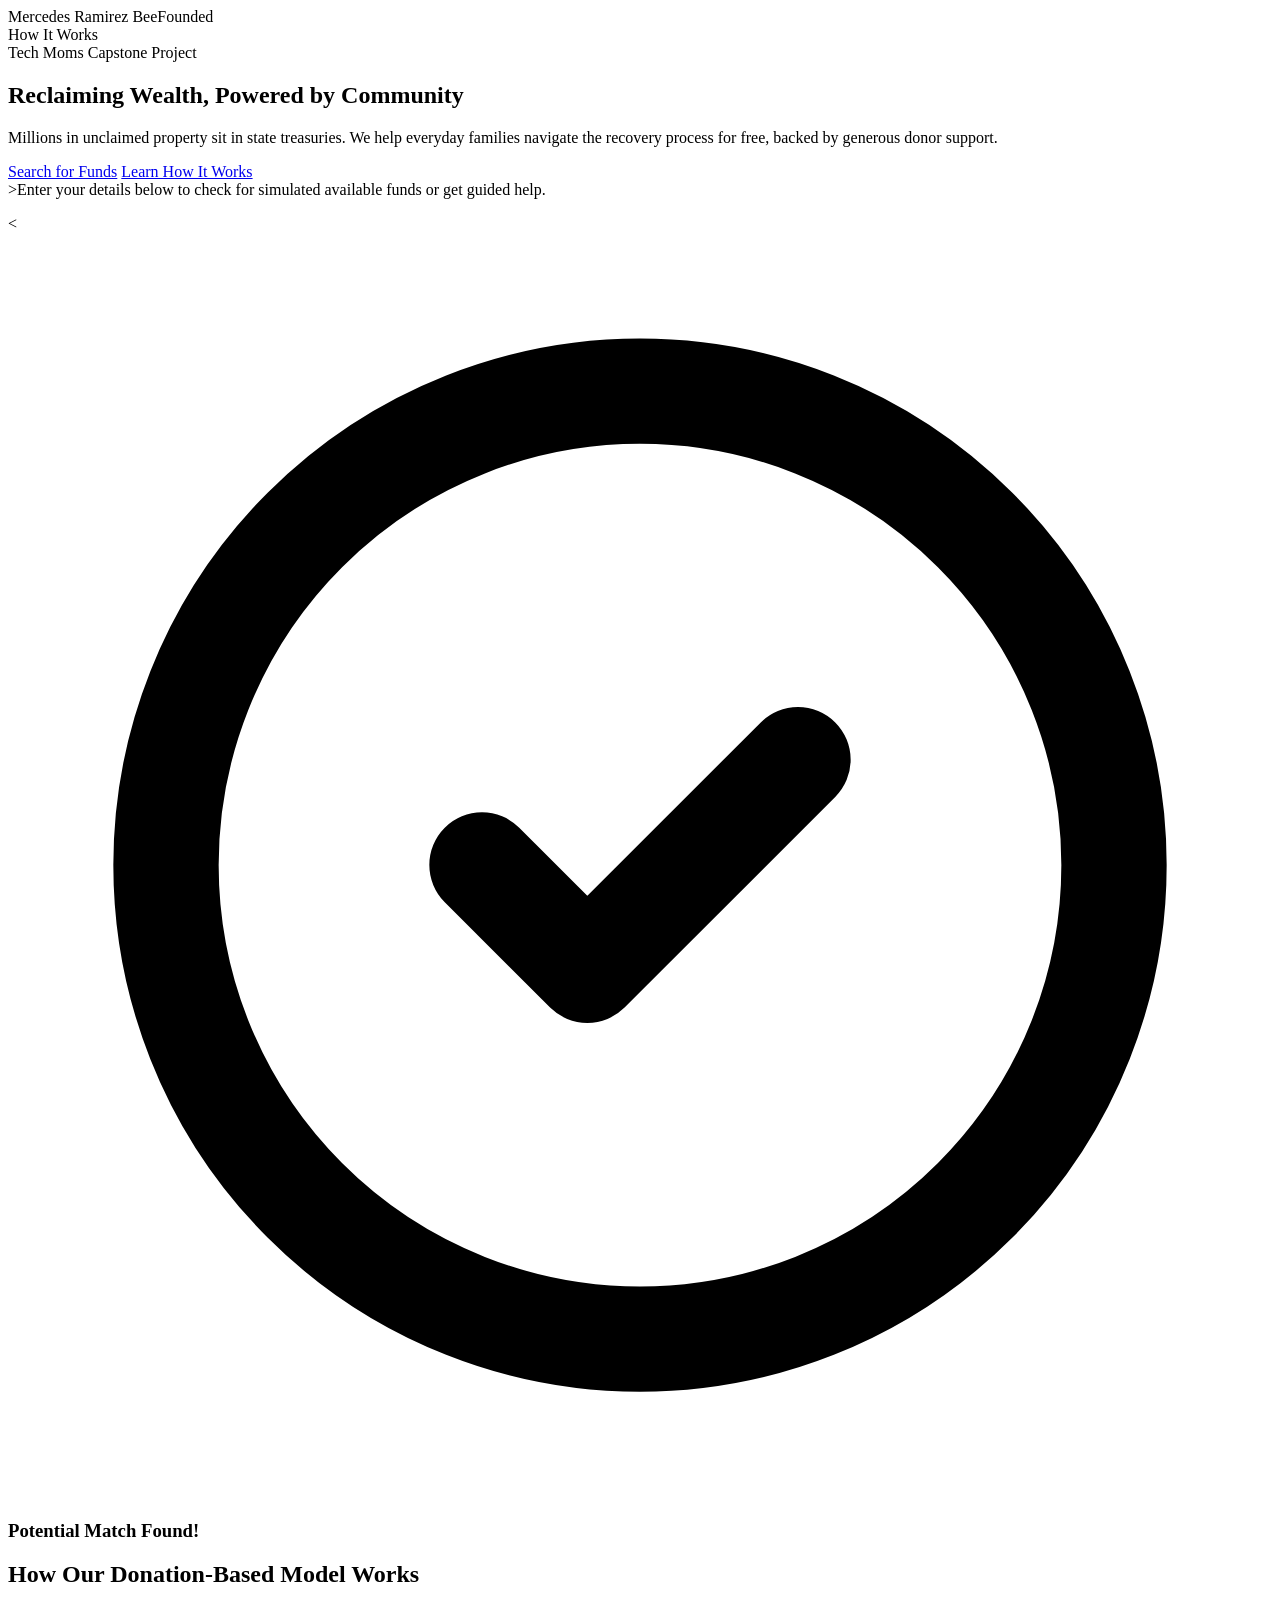
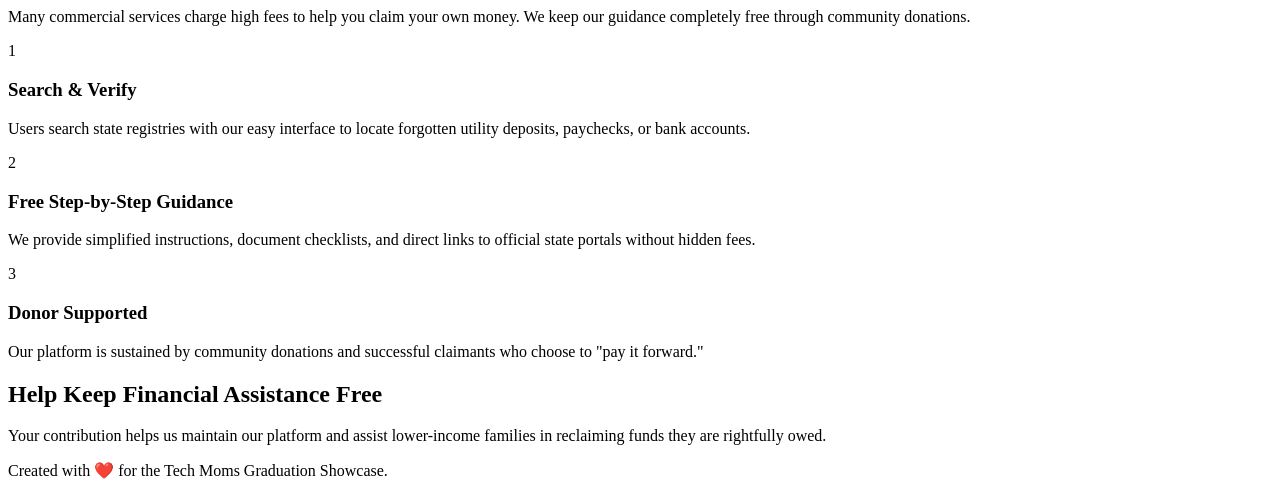
==== index.html @ 12367aca "Initial uplaod" ====
﻿<!DOCTYPE html>
<html lang="en">

<head>
    <meta charset="UTF-8">
    <meta name="viewport" content="width=device-width, initial-scale=1.0">
    <title>BeeFounded | Unclaimed Funds Assistance</title>

</head>

<body class="bg-slate-50 text-slate-800">

    <!-- Header / Navbar -->
    <header class="bg-white shadow-sm sticky top-0 z-50">
        <div class="max-w-7xl mx-auto px-4 sm:px-6 lg:px-8 h-16 flex items-center justify-between">
            <div class="flex items-center space-x-2">
                <span class="bg-emerald-600 text-white font-bold p-2 rounded-lg text-lg">Mercedes Ramirez</span>
                <span class="text-xl font-bold text-slate-900">BeeFounded</span>
            </div>
            <nav class=>How It Works</a>
        </div>
    </header>

    <!-- Hero Section -->
    <section class="bg-gradient-to-br from-emerald-900 via-slate-900 to-slate-900 text-white py-20 px-4">
        <div class="max-w-4xl mx-auto text-center">
            <span
                class="bg-emerald-500/20 text-emerald-300 text-xs font-semibold px-3 py-1 rounded-full uppercase tracking-wider">Tech
                Moms Capstone Project</span>
            <h1 class="text-4xl sm:text-6xl font-extrabold mt-4 tracking-tight">Reclaiming Wealth, <span
                    class="text-emerald-400">Powered by Community</span></h1>
            <p class="mt-6 text-lg sm:text-xl text-slate-300 max-w-2xl mx-auto">Millions in unclaimed property sit in
                state treasuries. We help everyday families navigate the recovery process for free, backed by generous
                donor support.</p>
            <div class="mt-10 flex flex-col sm:flex-row justify-center gap-4">
                <a href="#finder"
                    class="bg-emerald-500 hover:bg-emerald-600 text-white font-semibold px-8 py-3 rounded-xl transition shadow-lg shadow-emerald-900/50">Search
                    for Funds</a>
                <a href="#how-it-works"
                    class="bg-slate-800 hover:bg-slate-700 text-slate-200 font-semibold px-8 py-3 rounded-xl transition border border-slate-700">Learn
                    How It Works</a>
            </div>
        </div>
    </section>
    >Enter your details below to check for simulated available
    funds or get guided help.</p>

    <form id="searchForm" class="mt-8 space-y-4 sm:space-y-0 sm:flex sm:gap-4">
        < </select>
            </div>
            <div class="sm:flex sm:items-end">

            </div>
    </form>

    <!-- Results Box (Hidden by default) -->
    <div id="resultsBox" class="hidden mt-8 p-6 bg-emerald-50 rounded-xl border border-emerald-200 text-emerald-900">
        <div class="flex items-start space-x-3">
            <svg class="w-6 h-6 text-emerald-600 mt-0.5 flex-shrink-0" fill="none" stroke="currentColor"
                viewBox="0 0 24 24">
                <path stroke-linecap="round" stroke-linejoin="round" stroke-width="2"
                    d="M9 12l2 2 4-4m6 2a9 9 0 11-18 0 9 9 0 0118 0z"></path>
            </svg>
            <div>
                <h3 class="font-bold text-lg">Potential Match Found!</h3>
                <p id="resultText" class="text-sm mt-1 text-emerald-800"></p>
                <div class="mt-4"> </div>
            </div>
        </div>
    </div>
    </div>
    </section>

    <!-- How It Works -->
    <section id="how-it-works" class="py-16 px-4 max-w-7xl mx-auto">
        <div class="text-center max-w-2xl mx-auto mb-12">
            <h2 class="text-3xl font-bold text-slate-900">How Our Donation-Based Model Works</h2>
            <p class="text-slate-600 mt-2">Many commercial services charge high fees to help you claim your own money.
                We keep our guidance completely free through community donations.</p>
        </div>
        <div class="grid md:grid-cols-3 gap-8">
            <div class="bg-white p-8 rounded-2xl shadow-sm border border-slate-100">
                <div
                    class="w-12 h-12 bg-emerald-100 text-emerald-600 rounded-xl flex items-center justify-center font-bold text-xl mb-4">
                    1</div>
                <h3 class="text-lg font-bold text-slate-900">Search & Verify</h3>
                <p class="text-slate-600 text-sm mt-2">Users search state registries with our easy interface to locate
                    forgotten utility deposits, paychecks, or bank accounts.</p>
            </div>
            <div class="bg-white p-8 rounded-2xl shadow-sm border border-slate-100">
                <div
                    class="w-12 h-12 bg-emerald-100 text-emerald-600 rounded-xl flex items-center justify-center font-bold text-xl mb-4">
                    2</div>
                <h3 class="text-lg font-bold text-slate-900">Free Step-by-Step Guidance</h3>
                <p class="text-slate-600 text-sm mt-2">We provide simplified instructions, document checklists, and
                    direct links to official state portals without hidden fees.</p>
            </div>
            <div class="bg-white p-8 rounded-2xl shadow-sm border border-slate-100">
                <div
                    class="w-12 h-12 bg-emerald-100 text-emerald-600 rounded-xl flex items-center justify-center font-bold text-xl mb-4">
                    3</div>
                <h3 class="text-lg font-bold text-slate-900">Donor Supported</h3>
                <p class="text-slate-600 text-sm mt-2">Our platform is sustained by community donations and successful
                    claimants who choose to "pay it forward."</p>
    </section>

    <h2 class="text-3xl font-bold">Help Keep Financial Assistance Free</h2>
    <p class="mt-3 text-emerald-200">Your contribution helps us maintain our platform and assist lower-income
        families in reclaiming funds they are rightfully owed.</p>

    </div>
    </div>
    </section>

    <!-- Footer -->
    <p class="text-sm">Created with ❤️ for the Tech Moms Graduation Showcase.</p>
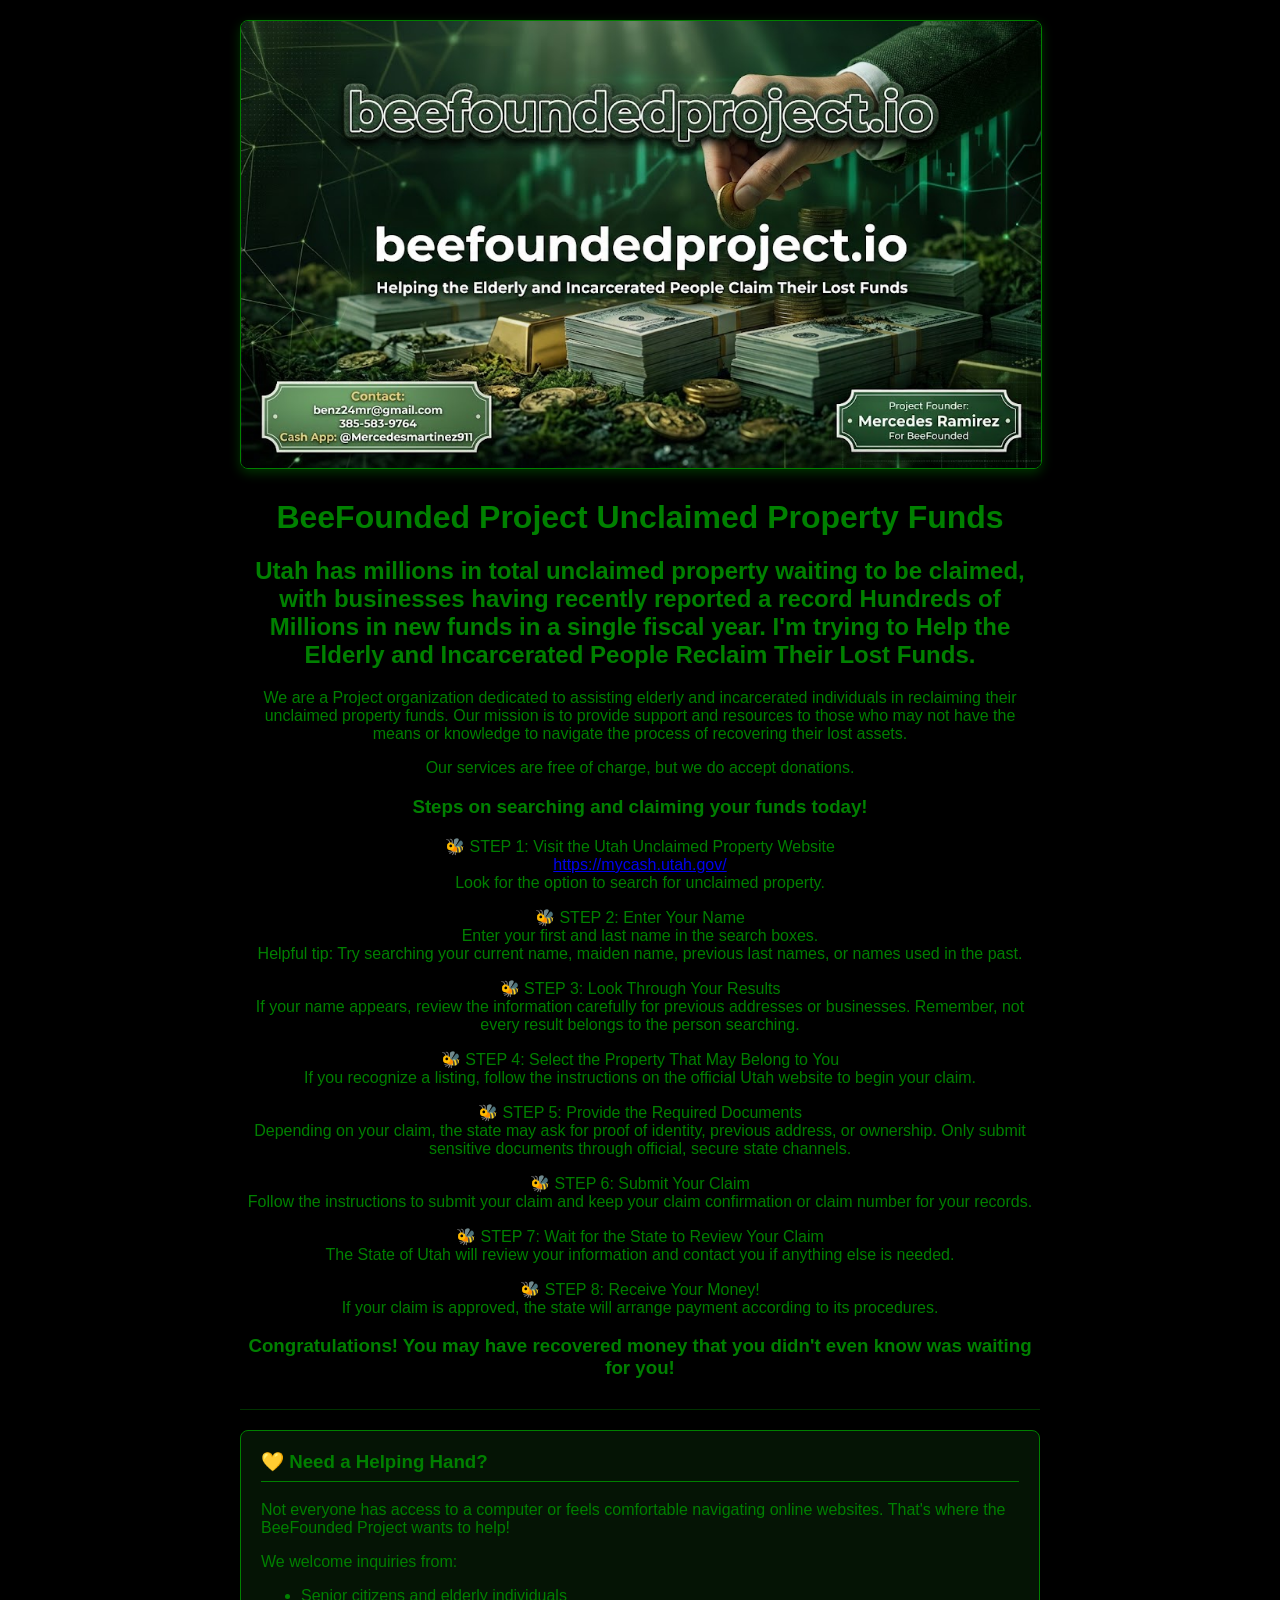
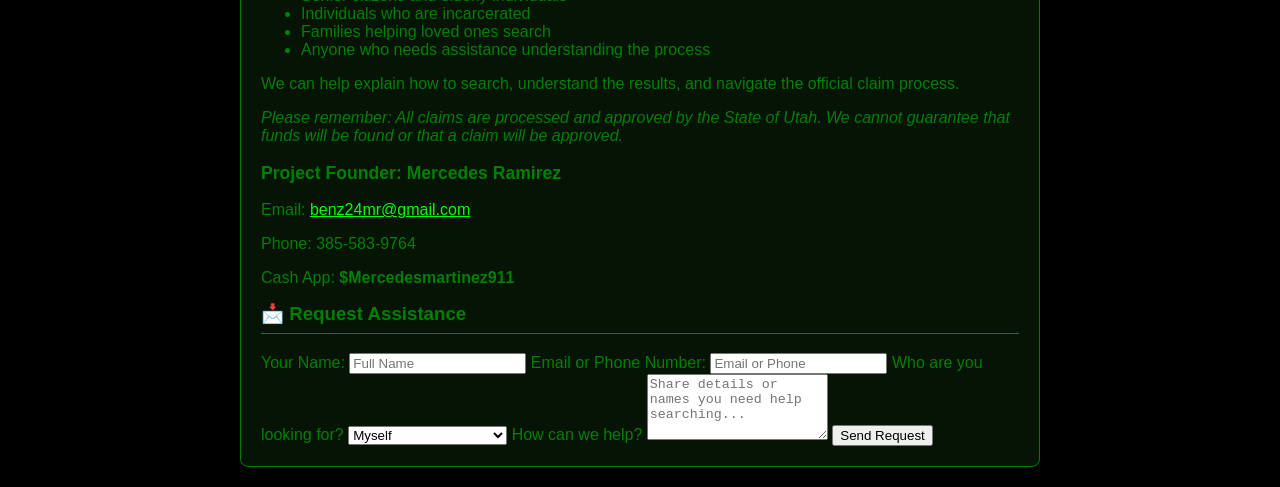
==== commit a8007ea6: "Add files via upload" ====
--- a/index.html
+++ b/index.html
@@ -4,113 +4,117 @@
 <head>
     <meta charset="UTF-8">
     <meta name="viewport" content="width=device-width, initial-scale=1.0">
-    <title>BeeFounded | Unclaimed Funds Assistance</title>
-
+    <title>Project BeeFounded Unclaimed Property Funds</title>
+    <link rel="stylesheet" href="style.css">
 </head>
 
-<body class="bg-slate-50 text-slate-800">
+<body>
 
-    <!-- Header / Navbar -->
-    <header class="bg-white shadow-sm sticky top-0 z-50">
-        <div class="max-w-7xl mx-auto px-4 sm:px-6 lg:px-8 h-16 flex items-center justify-between">
-            <div class="flex items-center space-x-2">
-                <span class="bg-emerald-600 text-white font-bold p-2 rounded-lg text-lg">Mercedes Ramirez</span>
-                <span class="text-xl font-bold text-slate-900">BeeFounded</span>
-            </div>
-            <nav class=>How It Works</a>
-        </div>
-    </header>
+    <main>
+        <!-- Banner Image -->
+        <img src="beefounded.jpg" alt="BeeFounded Project Banner" class="project-banner">
 
-    <!-- Hero Section -->
-    <section class="bg-gradient-to-br from-emerald-900 via-slate-900 to-slate-900 text-white py-20 px-4">
-        <div class="max-w-4xl mx-auto text-center">
-            <span
-                class="bg-emerald-500/20 text-emerald-300 text-xs font-semibold px-3 py-1 rounded-full uppercase tracking-wider">Tech
-                Moms Capstone Project</span>
-            <h1 class="text-4xl sm:text-6xl font-extrabold mt-4 tracking-tight">Reclaiming Wealth, <span
-                    class="text-emerald-400">Powered by Community</span></h1>
-            <p class="mt-6 text-lg sm:text-xl text-slate-300 max-w-2xl mx-auto">Millions in unclaimed property sit in
-                state treasuries. We help everyday families navigate the recovery process for free, backed by generous
-                donor support.</p>
-            <div class="mt-10 flex flex-col sm:flex-row justify-center gap-4">
-                <a href="#finder"
-                    class="bg-emerald-500 hover:bg-emerald-600 text-white font-semibold px-8 py-3 rounded-xl transition shadow-lg shadow-emerald-900/50">Search
-                    for Funds</a>
-                <a href="#how-it-works"
-                    class="bg-slate-800 hover:bg-slate-700 text-slate-200 font-semibold px-8 py-3 rounded-xl transition border border-slate-700">Learn
-                    How It Works</a>
-            </div>
-        </div>
-    </section>
-    >Enter your details below to check for simulated available
-    funds or get guided help.</p>
+        <h1>BeeFounded Project Unclaimed Property Funds</h1>
+        <h2>Utah has millions in total unclaimed property waiting to be claimed, with businesses having recently
+            reported a record Hundreds of Millions in new funds in a single fiscal year. I'm trying to Help the Elderly
+            and Incarcerated People Reclaim Their Lost Funds.</h2>
 
-    <form id="searchForm" class="mt-8 space-y-4 sm:space-y-0 sm:flex sm:gap-4">
-        < </select>
-            </div>
-            <div class="sm:flex sm:items-end">
+        <p>We are a Project organization dedicated to assisting elderly and incarcerated individuals in reclaiming their
+            unclaimed property funds. Our mission is to provide support and resources to those who may not have the
+            means or knowledge to navigate the process of recovering their lost assets.</p>
 
-            </div>
-    </form>
+        <p>Our services are free of charge, but we do accept donations.</p>
 
-    <!-- Results Box (Hidden by default) -->
-    <div id="resultsBox" class="hidden mt-8 p-6 bg-emerald-50 rounded-xl border border-emerald-200 text-emerald-900">
-        <div class="flex items-start space-x-3">
-            <svg class="w-6 h-6 text-emerald-600 mt-0.5 flex-shrink-0" fill="none" stroke="currentColor"
-                viewBox="0 0 24 24">
-                <path stroke-linecap="round" stroke-linejoin="round" stroke-width="2"
-                    d="M9 12l2 2 4-4m6 2a9 9 0 11-18 0 9 9 0 0118 0z"></path>
-            </svg>
-            <div>
-                <h3 class="font-bold text-lg">Potential Match Found!</h3>
-                <p id="resultText" class="text-sm mt-1 text-emerald-800"></p>
-                <div class="mt-4"> </div>
-            </div>
-        </div>
-    </div>
-    </div>
-    </section>
+        <!-- Claim Steps Section -->
+        <h3>Steps on searching and claiming your funds today!</h3>
 
-    <!-- How It Works -->
-    <section id="how-it-works" class="py-16 px-4 max-w-7xl mx-auto">
-        <div class="text-center max-w-2xl mx-auto mb-12">
-            <h2 class="text-3xl font-bold text-slate-900">How Our Donation-Based Model Works</h2>
-            <p class="text-slate-600 mt-2">Many commercial services charge high fees to help you claim your own money.
-                We keep our guidance completely free through community donations.</p>
-        </div>
-        <div class="grid md:grid-cols-3 gap-8">
-            <div class="bg-white p-8 rounded-2xl shadow-sm border border-slate-100">
-                <div
-                    class="w-12 h-12 bg-emerald-100 text-emerald-600 rounded-xl flex items-center justify-center font-bold text-xl mb-4">
-                    1</div>
-                <h3 class="text-lg font-bold text-slate-900">Search & Verify</h3>
-                <p class="text-slate-600 text-sm mt-2">Users search state registries with our easy interface to locate
-                    forgotten utility deposits, paychecks, or bank accounts.</p>
-            </div>
-            <div class="bg-white p-8 rounded-2xl shadow-sm border border-slate-100">
-                <div
-                    class="w-12 h-12 bg-emerald-100 text-emerald-600 rounded-xl flex items-center justify-center font-bold text-xl mb-4">
-                    2</div>
-                <h3 class="text-lg font-bold text-slate-900">Free Step-by-Step Guidance</h3>
-                <p class="text-slate-600 text-sm mt-2">We provide simplified instructions, document checklists, and
-                    direct links to official state portals without hidden fees.</p>
-            </div>
-            <div class="bg-white p-8 rounded-2xl shadow-sm border border-slate-100">
-                <div
-                    class="w-12 h-12 bg-emerald-100 text-emerald-600 rounded-xl flex items-center justify-center font-bold text-xl mb-4">
-                    3</div>
-                <h3 class="text-lg font-bold text-slate-900">Donor Supported</h3>
-                <p class="text-slate-600 text-sm mt-2">Our platform is sustained by community donations and successful
-                    claimants who choose to "pay it forward."</p>
-    </section>
+        <p>🐝 STEP 1: Visit the Utah Unclaimed Property Website<br>
+            <a href="https://mycash.utah.gov/" target="_blank"
+                rel="noopener noreferrer">https://mycash.utah.gov/</a><br>
+            Look for the option to search for unclaimed property.
+        </p>
 
-    <h2 class="text-3xl font-bold">Help Keep Financial Assistance Free</h2>
-    <p class="mt-3 text-emerald-200">Your contribution helps us maintain our platform and assist lower-income
-        families in reclaiming funds they are rightfully owed.</p>
+        <p>🐝 STEP 2: Enter Your Name<br>
+            Enter your first and last name in the search boxes.<br>
+            Helpful tip: Try searching your current name, maiden name, previous last names, or names used in the past.
+        </p>
 
-    </div>
-    </div>
-    </section>
+        <p>🐝 STEP 3: Look Through Your Results<br>
+            If your name appears, review the information carefully for previous addresses or businesses. Remember, not
+            every result belongs to the person searching.</p>
 
-    <!-- Footer -->
-    <p class="text-sm">Created with ❤️ for the Tech Moms Graduation Showcase.</p>+        <p>🐝 STEP 4: Select the Property That May Belong to You<br>
+            If you recognize a listing, follow the instructions on the official Utah website to begin your claim.</p>
+
+        <p>🐝 STEP 5: Provide the Required Documents<br>
+            Depending on your claim, the state may ask for proof of identity, previous address, or ownership. Only
+            submit sensitive documents through official, secure state channels.</p>
+
+        <p>🐝 STEP 6: Submit Your Claim<br>
+            Follow the instructions to submit your claim and keep your claim confirmation or claim number for your
+            records.</p>
+
+        <p>🐝 STEP 7: Wait for the State to Review Your Claim<br>
+            The State of Utah will review your information and contact you if anything else is needed.</p>
+
+        <p>🐝 STEP 8: Receive Your Money!<br>
+            If your claim is approved, the state will arrange payment according to its procedures.</p>
+
+        <h3>Congratulations! You may have recovered money that you didn't even know was waiting for you!</h3>
+
+        <!-- Contact Box & Form Section -->
+        <div class="contact-section">
+            <div class="contact-box">
+                <h3>💛 Need a Helping Hand?</h3>
+                <p>Not everyone has access to a computer or feels comfortable navigating online websites. That's where
+                    the BeeFounded Project wants to help!</p>
+                <p>We welcome inquiries from:</p>
+                <ul>
+                    <li>Senior citizens and elderly individuals</li>
+                    <li>Individuals who are incarcerated</li>
+                    <li>Families helping loved ones search</li>
+                    <li>Anyone who needs assistance understanding the process</li>
+                </ul>
+                <p>We can help explain how to search, understand the results, and navigate the official claim process.
+                </p>
+                <p><em>Please remember: All claims are processed and approved by the State of Utah. We cannot guarantee
+                        that funds will be found or that a claim will be approved.</em></p>
+
+                <div class="contact-info">
+                    <p class="founder-name">Project Founder: Mercedes Ramirez</p>
+                    <p>Email: <a href="mailto:benz24mr@gmail.com">benz24mr@gmail.com</a></p>
+                    <p>Phone: 385-583-9764</p>
+                    <p>Cash App: <strong>$Mercedesmartinez911</strong></p>
+                </div>
+
+                <!-- Formspree Assistance Request Form -->
+                <div class="contact-form-section">
+                    <h3>📩 Request Assistance</h3>
+                    <form action="https://formspree.io/f/mkjjkrly" method="POST" class="assistance-form">
+
+                        <label for="name">Your Name:</label>
+                        <input type="text" id="name" name="name" required placeholder="Full Name">
+
+                        <label for="contact">Email or Phone Number:</label>
+                        <input type="text" id="contact" name="contact" required placeholder="Email or Phone">
+
+                        <label for="helping">Who are you looking for?</label>
+                        <select id="helping" name="helping">
+                            <option value="myself">Myself</option>
+                            <option value="elderly_relative">Elderly Family Member</option>
+                            <option value="incarcerated_individual">Incarcerated Individual</option>
+                            <option value="other">Other</option>
+                        </select>
+
+                        <label for="message">How can we help?</label>
+                        <textarea id="message" name="message" rows="4"
+                            placeholder="Share details or names you need help searching..."></textarea>
+
+                        <button type="submit" class="submit-btn">Send Request</button>
+                    </form>
+                </div>
+
+            </div> <!-- Closes contact-box -->
+        </div> <!-- Closes contact-section -->
+
+        <!--
--- a/style.css
+++ b/style.css
@@ -0,0 +1,101 @@
+body {
+    background-color: #000000;
+    color: #008000;
+    font-family: Arial, sans-serif;
+    text-align: center;
+    display: flex;
+    justify-content: center;
+    align-items: center;
+    min-height: 100vh;
+    margin: 0;
+    padding: 20px;
+    box-sizing: border-box;
+}
+
+main {
+    max-width: 800px;
+    width: 100%;
+}
+
+h1,
+h2,
+h3,
+p {
+    color: #008000;
+}
+
+.project-banner {
+    display: block;
+    width: 100%;
+    max-width: 800px;
+    height: auto;
+    margin: 0 auto 30px auto;
+    border-radius: 8px;
+    box-shadow: 0 4px 12px rgba(0, 128, 0, 0.4);
+    border: 1px solid #008000;
+}
+
+.donate-btn {
+    display: inline-block;
+    background-color: #008000;
+    color: #000000;
+    font-weight: bold;
+    font-size: 1.1rem;
+    padding: 14px 28px;
+    margin-top: 15px;
+    margin-bottom: 30px;
+    text-decoration: none;
+    border-radius: 50px;
+    border: 2px solid #008000;
+    transition: all 0.3s ease;
+    box-shadow: 0 4px 10px rgba(0, 128, 0, 0.4);
+}
+
+.donate-btn:hover {
+    background-color: #000000;
+    color: #008000;
+    box-shadow: 0 6px 16px rgba(0, 128, 0, 0.7);
+    transform: translateY(-2px);
+}
+
+.contact-section {
+    display: flex;
+    flex-wrap: wrap;
+    gap: 20px;
+    margin-top: 30px;
+    padding-top: 20px;
+    border-top: 1px solid rgba(0, 128, 0, 0.4);
+}
+
+.contact-box,
+.lookup-box {
+    flex: 1;
+    min-width: 280px;
+    background-color: #051405;
+    border: 1px solid #008000;
+    border-radius: 8px;
+    padding: 20px;
+    text-align: left;
+    box-sizing: border-box;
+}
+
+.contact-box h3,
+.lookup-box h3 {
+    margin-top: 0;
+    border-bottom: 1px solid #008000;
+    padding-bottom: 8px;
+}
+
+.founder-name {
+    font-weight: bold;
+    font-size: 1.1rem;
+}
+
+.contact-section a {
+    color: #00ff00;
+    text-decoration: underline;
+}
+
+.contact-section a:hover {
+    color: #ffffff;
+}
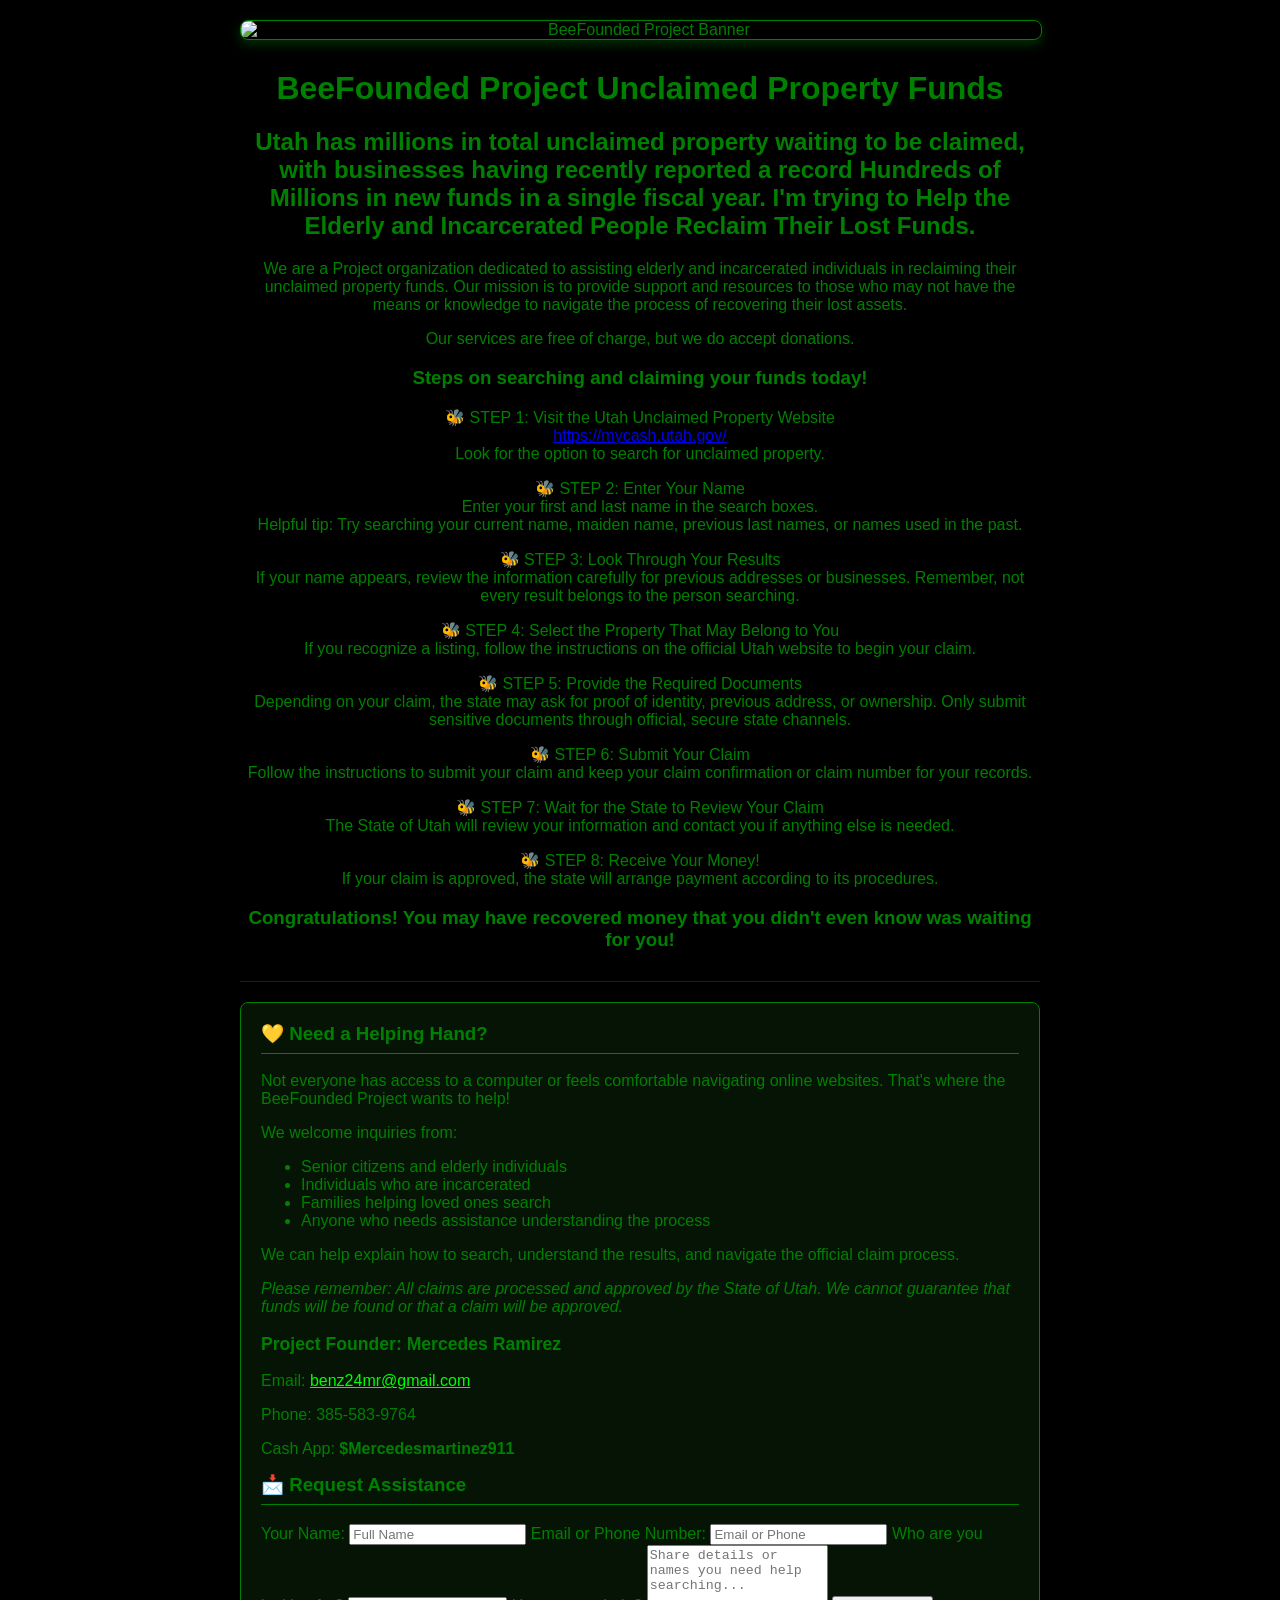
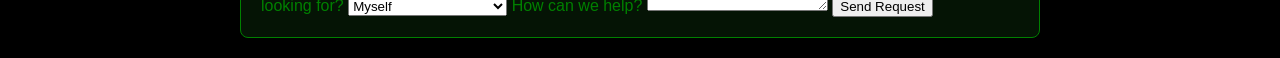
==== commit 5c8328b3: "Add files via upload" ====
--- a/index.html
+++ b/index.html
@@ -9,10 +9,10 @@
 </head>
 
 <body>
-
+    <div id="greeting"> </div>
     <main>
         <!-- Banner Image -->
-        <img src="beefounded.jpg" alt="BeeFounded Project Banner" class="project-banner">
+        <img src="watermarked_img_5424394291548280037.webp" alt="BeeFounded Project Banner" class="project-banner">
 
         <h1>BeeFounded Project Unclaimed Property Funds</h1>
         <h2>Utah has millions in total unclaimed property waiting to be claimed, with businesses having recently
@@ -112,6 +112,8 @@
 
                         <button type="submit" class="submit-btn">Send Request</button>
                     </form>
+                    </footer>
+
                 </div>
 
             </div> <!-- Closes contact-box -->
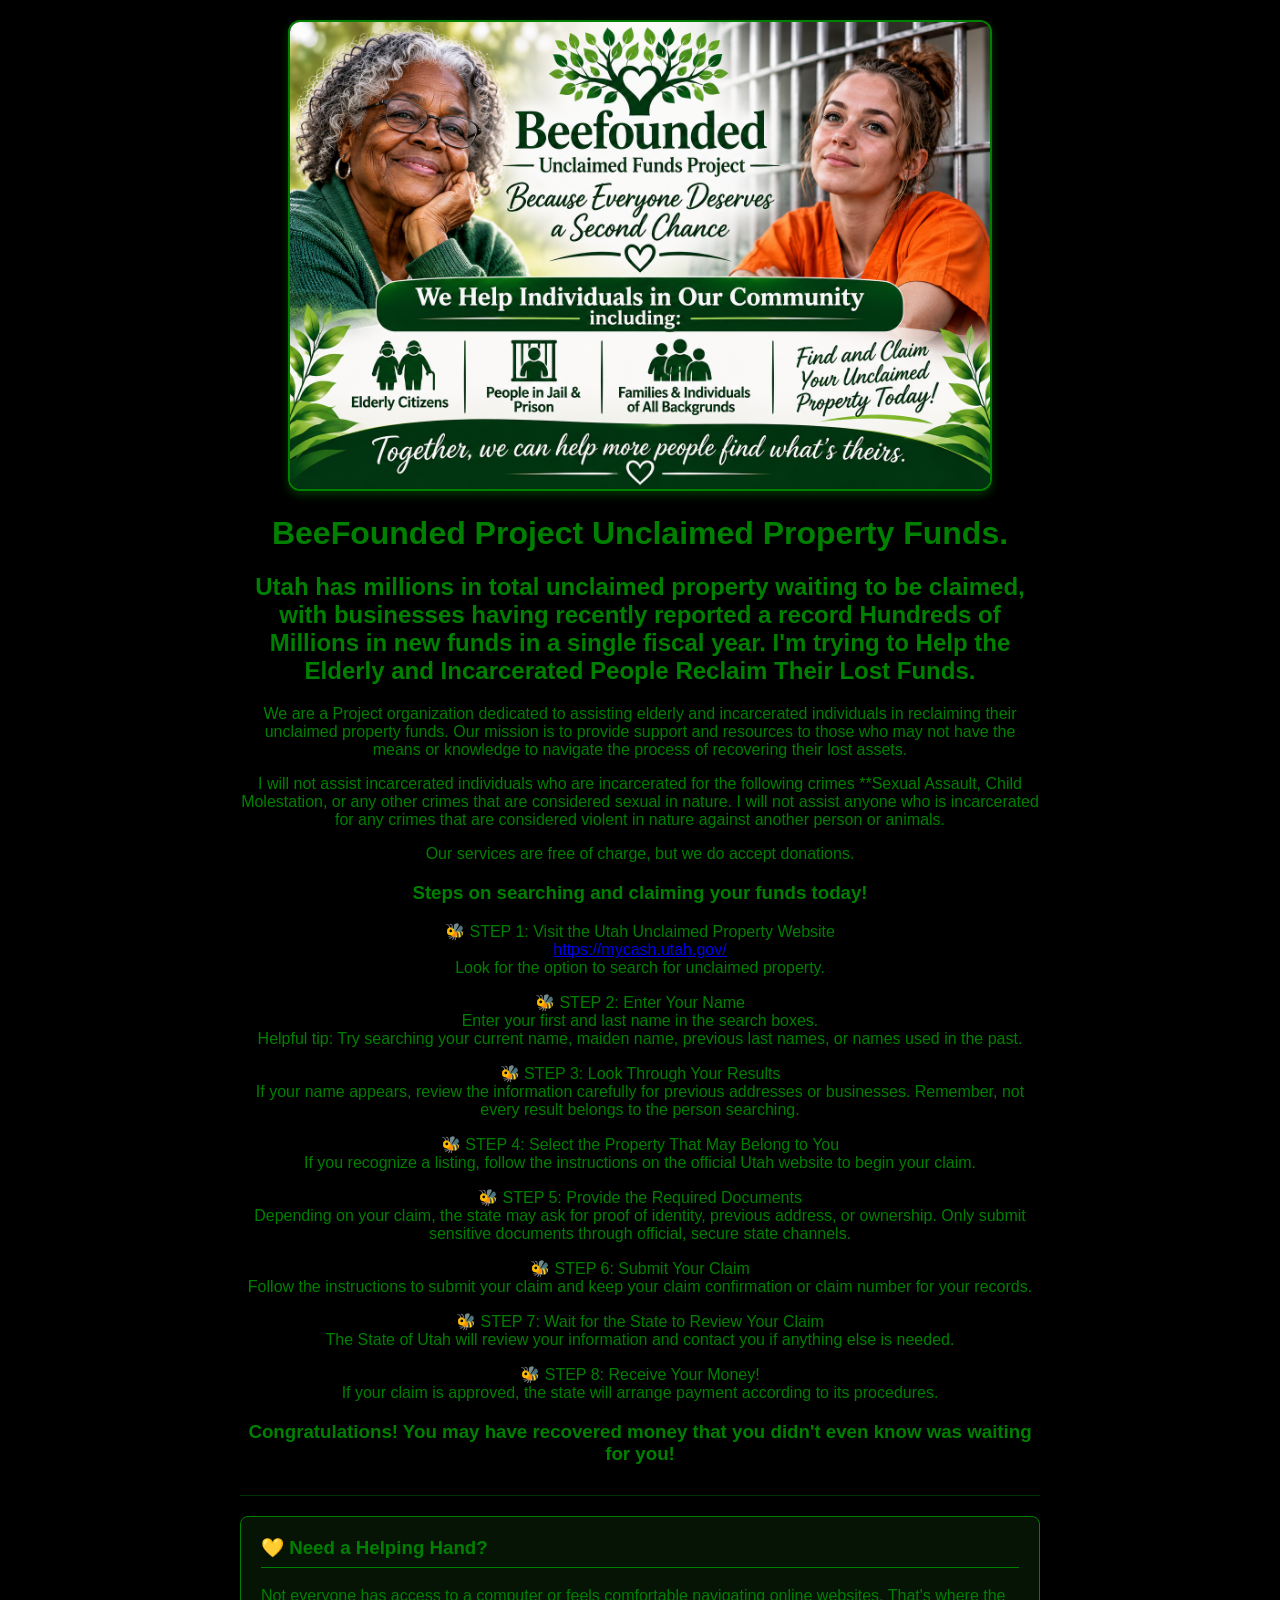
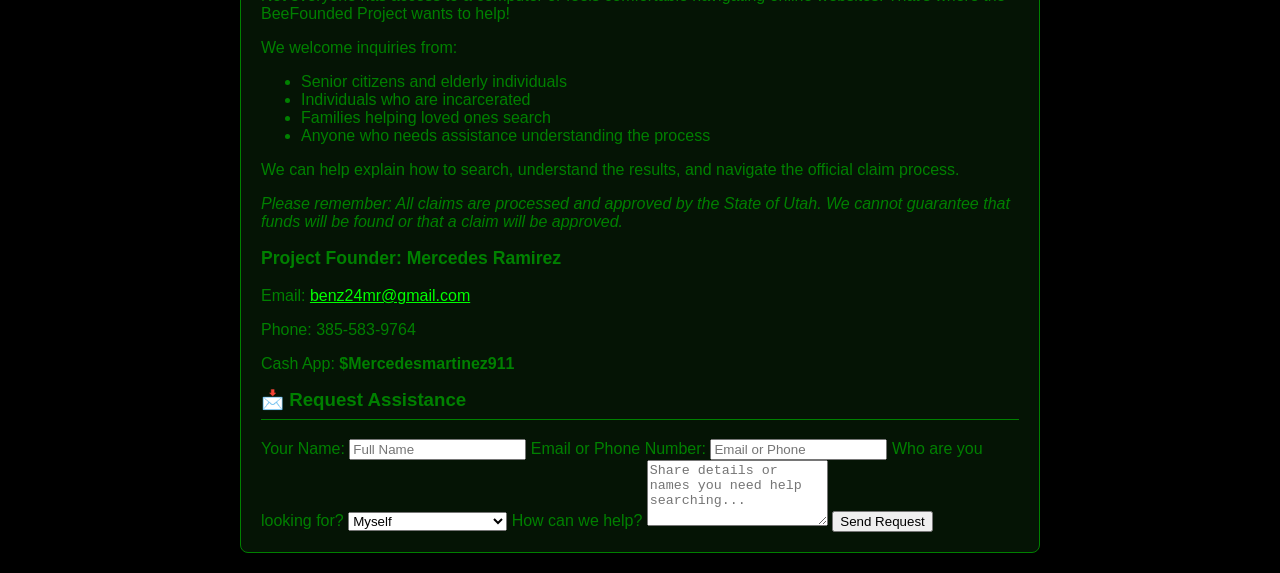
==== commit 5e7286e3: "Add files via upload updated" ====
--- a/index.html
+++ b/index.html
@@ -11,10 +11,10 @@
 <body>
     <div id="greeting"> </div>
     <main>
-        <!-- Banner Image -->
-        <img src="watermarked_img_5424394291548280037.webp" alt="BeeFounded Project Banner" class="project-banner">
 
-        <h1>BeeFounded Project Unclaimed Property Funds</h1>
+        <img src="beefounded.png" alt="BeeFounded project photo" class="profile-photo">
+
+        <h1>BeeFounded Project Unclaimed Property Funds. </h1>
         <h2>Utah has millions in total unclaimed property waiting to be claimed, with businesses having recently
             reported a record Hundreds of Millions in new funds in a single fiscal year. I'm trying to Help the Elderly
             and Incarcerated People Reclaim Their Lost Funds.</h2>
@@ -22,10 +22,14 @@
         <p>We are a Project organization dedicated to assisting elderly and incarcerated individuals in reclaiming their
             unclaimed property funds. Our mission is to provide support and resources to those who may not have the
             means or knowledge to navigate the process of recovering their lost assets.</p>
+        <p>I will not assist incarcerated individuals who are incarcerated for the following crimes
+            **Sexual Assault, Child Molestation, or any other crimes that are considered sexual in nature. I will not
+            assist anyone who is incarcerated for any crimes that are considered violent in nature against another
+            person or animals.
+        </p>
 
         <p>Our services are free of charge, but we do accept donations.</p>
 
-        <!-- Claim Steps Section -->
         <h3>Steps on searching and claiming your funds today!</h3>
 
         <p>🐝 STEP 1: Visit the Utah Unclaimed Property Website<br>
@@ -62,7 +66,6 @@
 
         <h3>Congratulations! You may have recovered money that you didn't even know was waiting for you!</h3>
 
-        <!-- Contact Box & Form Section -->
         <div class="contact-section">
             <div class="contact-box">
                 <h3>💛 Need a Helping Hand?</h3>
@@ -87,7 +90,7 @@
                     <p>Cash App: <strong>$Mercedesmartinez911</strong></p>
                 </div>
 
-                <!-- Formspree Assistance Request Form -->
+
                 <div class="contact-form-section">
                     <h3>📩 Request Assistance</h3>
                     <form action="https://formspree.io/f/mkjjkrly" method="POST" class="assistance-form">
@@ -116,7 +119,4 @@
 
                 </div>
 
-            </div> <!-- Closes contact-box -->
-        </div> <!-- Closes contact-section -->
-
-        <!--+            </div>
--- a/style.css
+++ b/style.css
@@ -33,6 +33,16 @@
     border-radius: 8px;
     box-shadow: 0 4px 12px rgba(0, 128, 0, 0.4);
     border: 1px solid #008000;
+}
+
+.profile-photo {
+    display: block;
+    width: min(700px, 100%);
+    height: auto;
+    margin: 0 auto 24px auto;
+    border-radius: 12px;
+    border: 2px solid #008000;
+    box-shadow: 0 4px 10px rgba(0, 128, 0, 0.4);
 }
 
 .donate-btn {
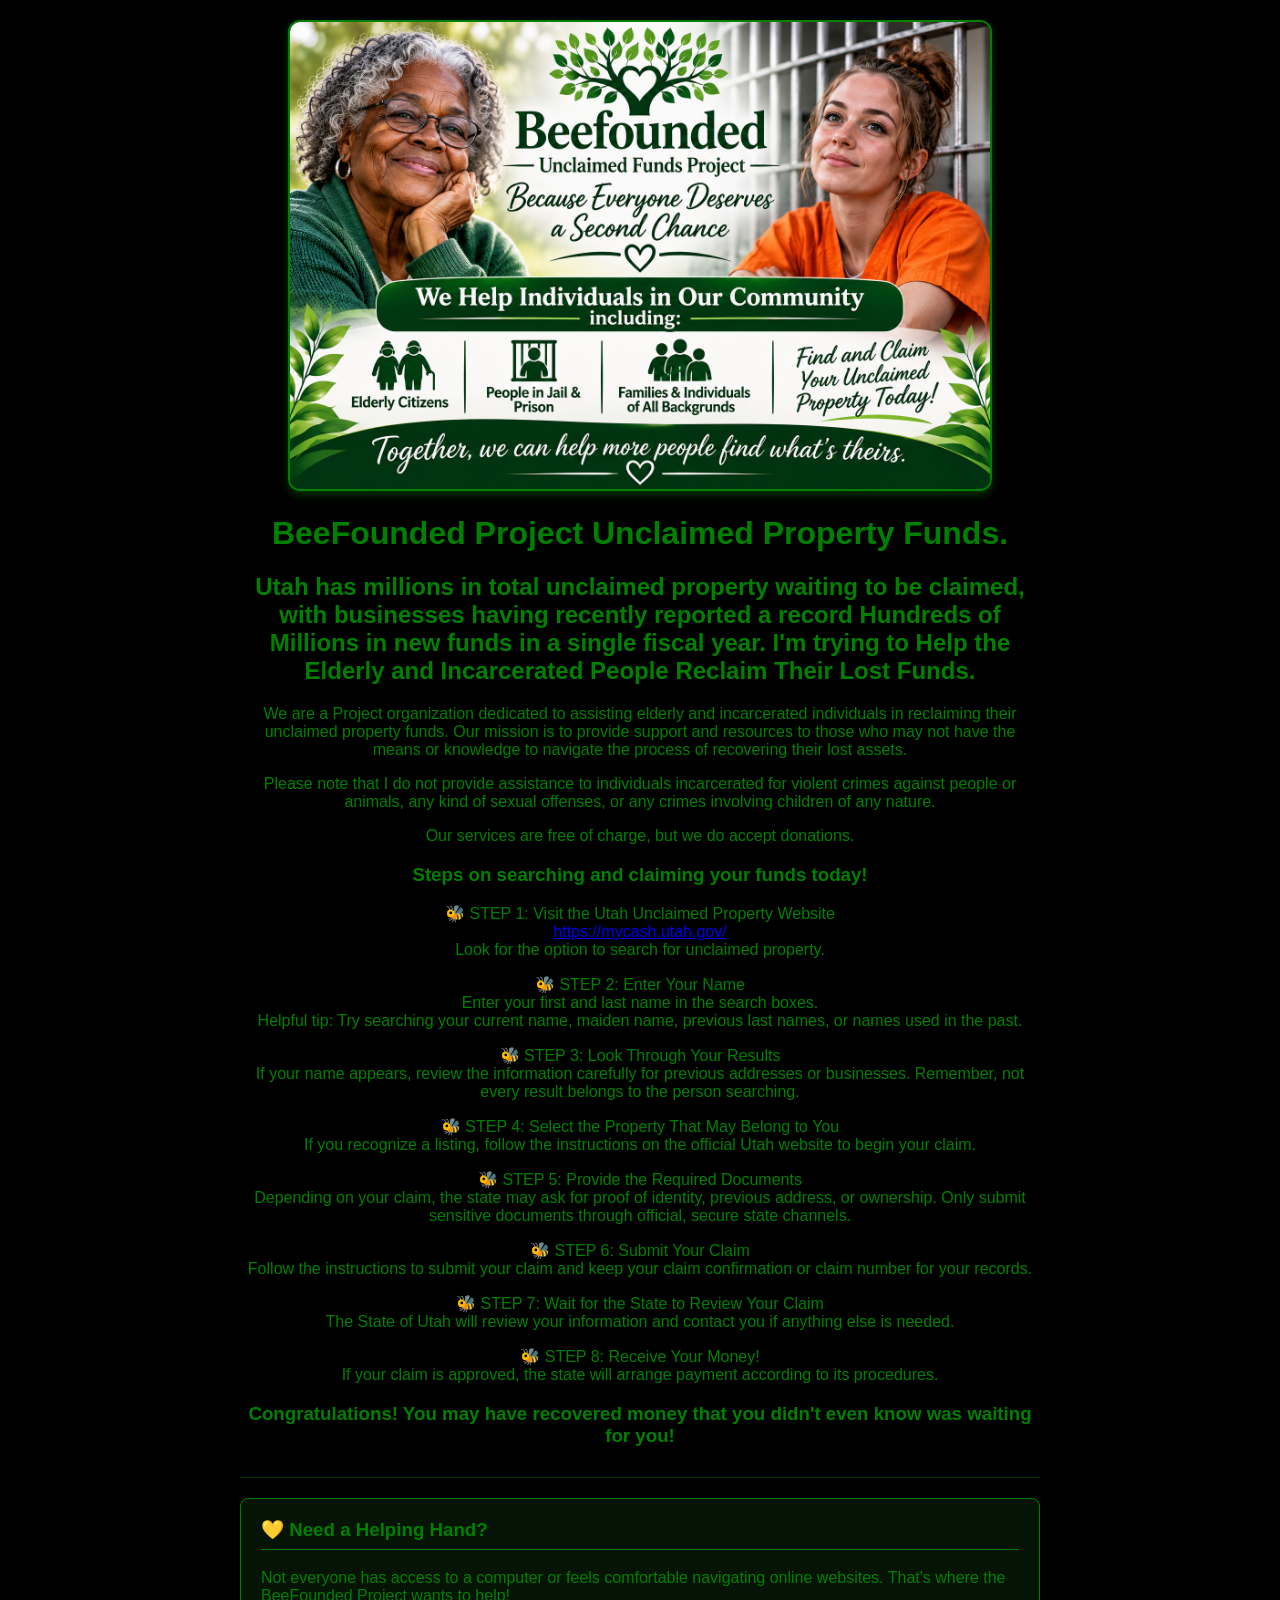
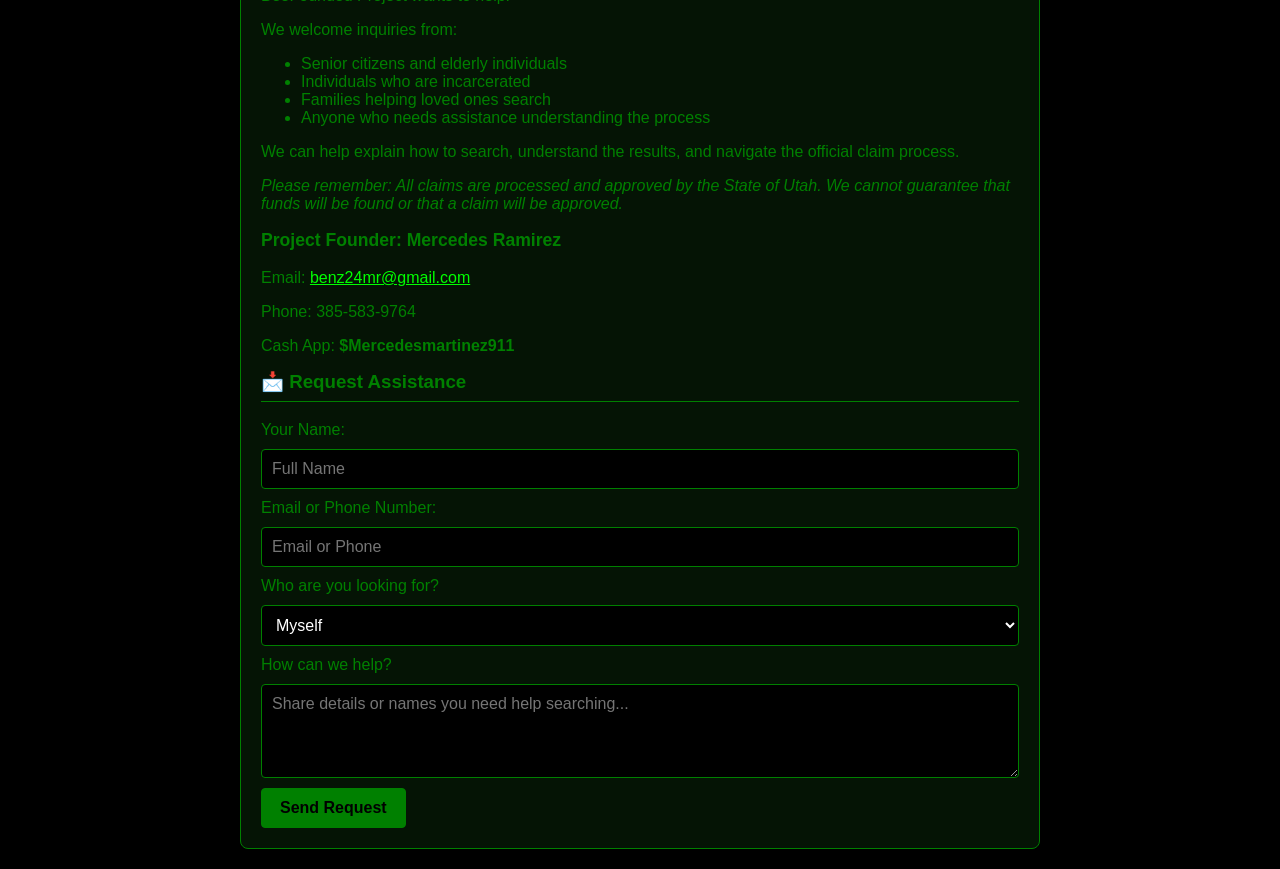
==== commit a93bd3cc: "updated" ====
--- a/index.html
+++ b/index.html
@@ -22,10 +22,9 @@
         <p>We are a Project organization dedicated to assisting elderly and incarcerated individuals in reclaiming their
             unclaimed property funds. Our mission is to provide support and resources to those who may not have the
             means or knowledge to navigate the process of recovering their lost assets.</p>
-        <p>I will not assist incarcerated individuals who are incarcerated for the following crimes
-            **Sexual Assault, Child Molestation, or any other crimes that are considered sexual in nature. I will not
-            assist anyone who is incarcerated for any crimes that are considered violent in nature against another
-            person or animals.
+        <p>Please note that I do not provide assistance to individuals incarcerated for violent crimes against people or
+            animals,
+            any kind of sexual offenses, or any crimes involving children of any nature.
         </p>
 
         <p>Our services are free of charge, but we do accept donations.</p>
@@ -119,4 +118,9 @@
 
                 </div>
 
-            </div>+            </div>
+        </div>
+    </main>
+</body>
+
+</html>
--- a/style.css
+++ b/style.css
@@ -108,4 +108,50 @@
 
 .contact-section a:hover {
     color: #ffffff;
+}
+
+.assistance-form {
+    display: grid;
+    gap: 10px;
+}
+
+.assistance-form input,
+.assistance-form select,
+.assistance-form textarea {
+    width: 100%;
+    padding: 10px;
+    color: #ffffff;
+    background-color: #000000;
+    border: 1px solid #008000;
+    border-radius: 4px;
+    box-sizing: border-box;
+    font: inherit;
+}
+
+.assistance-form textarea {
+    resize: vertical;
+}
+
+.assistance-form input:focus,
+.assistance-form select:focus,
+.assistance-form textarea:focus {
+    outline: 2px solid #00ff00;
+    outline-offset: 2px;
+}
+
+.submit-btn {
+    justify-self: start;
+    padding: 10px 18px;
+    color: #000000;
+    background-color: #008000;
+    border: 1px solid #008000;
+    border-radius: 4px;
+    font: inherit;
+    font-weight: bold;
+    cursor: pointer;
+}
+
+.submit-btn:hover {
+    color: #ffffff;
+    background-color: #051405;
 }
